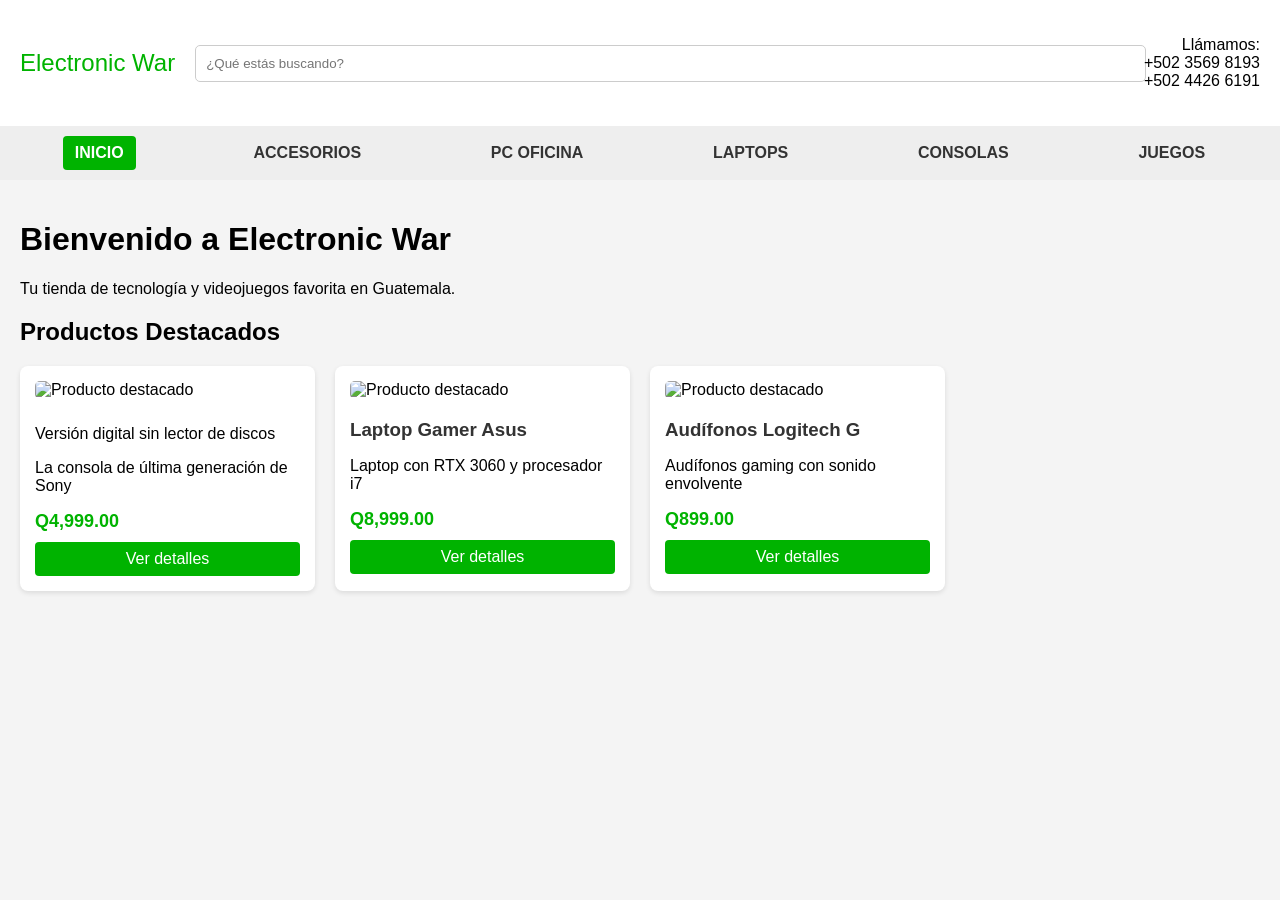
==== index.html @ 53caae28 "Add files via upload" ====
<!DOCTYPE html>
<html lang="es">
<head>
    <meta charset="UTF-8">
    <meta name="viewport" content="width=device-width, initial-scale=1.0">
    <title>Electronic War</title>
    <link rel="stylesheet" href="diseño.css">
</head>
<body>

    <header class="header">
        <div class="logo">Electronic War</div>
        <img src="">
        <div class="search-bar">
            <input type="text" placeholder="¿Qué estás buscando?">
        </div>
        <div class="contact">
            <p>Llámamos: <br> +502 3569 8193 <br> +502 4426 6191</p>
        </div>
    </header>

    <nav class="menu">
        <a href="#inicio" class="menu-link active" data-page="inicio">INICIO</a>
        <a href="#accesorios" class="menu-link" data-page="accesorios">ACCESORIOS</a>
        <a href="#pc-oficina" class="menu-link" data-page="pc-oficina">PC OFICINA</a>
        <a href="#laptops" class="menu-link" data-page="laptops">LAPTOPS</a>
        <a href="#consolas" class="menu-link" data-page="consolas">CONSOLAS</a>
        <a href="#juegos" class="menu-link" data-page="juegos">JUEGOS</a>
    </nav>
    
    <div class="content-container">
        <!-- Página de Inicio -->
        <div id="inicio" class="page active fade-in">
            <h1>Bienvenido a Electronic War</h1>
            <p>Tu tienda de tecnología y videojuegos favorita en Guatemala.</p>
            
            <h2>Productos Destacados</h2>
            <div class="product-grid">
                <div class="product-card">
                    <img src="https://m.media-amazon.com/images/I/61loOpDhuML._SL1500_._SX600_.jpg" alt="Producto destacado">
                    <p>Versión digital sin lector de discos</p>
                    <p>La consola de última generación de Sony</p>
                    <div class="price">Q4,999.00</div>
                    <a href="#" class="button">Ver detalles</a>
                </div>
                <div class="product-card">
                    <img src="https://m.media-amazon.com/images/I/71OyrTkxpGL._AC_SL1500_._SX600_.jpg" alt="Producto destacado">
                    <h3>Laptop Gamer Asus</h3>
                    <p>Laptop con RTX 3060 y procesador i7</p>
                    <div class="price">Q8,999.00</div>
                    <a href="#" class="button">Ver detalles</a>
                </div>
                <div class="product-card">
                    <img src="https://cdn.kemik.gt/2023/04/981-000863-LOGITECH-1200x1200-1.jpg" alt="Producto destacado">
                    <h3>Audífonos Logitech G</h3>
                    <p>Audífonos gaming con sonido envolvente</p>
                    <div class="price">Q899.00</div>
                    <a href="#" class="button">Ver detalles</a>
                </div>
            </div>
        </div>
        
        <!-- Página de Accesorios -->
        <div id="accesorios" class="page">
            <h1>Accesorios</h1>
            <p>Explora nuestra amplia gama de accesorios para computadoras y consolas.</p>
            
            <div class="product-grid">
                <div class="product-card">
                    <img src="https://proinfoaccesorios.com/wp-content/uploads/2023/01/teclado-gaming-keyboard-gk100f.jpg" alt="Teclado">
                    <h3>Teclado Mecánico RGB</h3>
                    <p>Teclado gaming con switches Cherry MX</p>
                    <div class="price">Q799.00</div>
                    <a href="#" class="button">Ver detalles</a>
                </div>
                <div class="product-card">
                    <img src="https://m.media-amazon.com/images/I/61mpMH5TzkL._AC_SL1500_._SX600_.jpg" alt="Mouse">
                    <h3>Mouse Gamer Logitech</h3>
                    <p>Mouse de alta precisión para gaming</p>
                    <div class="price">Q450.00</div>
                    <a href="#" class="button">Ver detalles</a>
                </div>
                <div class="product-card">
                    <img src="https://cdn.kemik.gt/2023/04/981-000863-LOGITECH-1200x1200-1.jpg" alt="Auriculares">
                    <h3>Audífonos Logitech G</h3>
                    <p>Audífonos gaming con sonido envolvente</p>
                    <div class="price">Q899.00</div>
                    <a href="#" class="button">Ver detalles</a>
                </div>
            </div>
        </div>
        
        <!-- Página de PC Oficina -->
        <div id="pc-oficina" class="page">
            <h1>PC para Oficina</h1>
            <p>Encuentra computadoras ideales para tu oficina o trabajo remoto.</p>
            
            <div class="product-grid">
                <div class="product-card">
                    <img src="https://agenciasway.com.gt/wp-content/uploads/2024/11/HP_24-cb1014la_All-in-One_Desktop_PC_Agencias_Way-2.jpg" alt="PC Oficina">
                    <h3>PC All-in-One HP</h3>
                    <p>Todo en uno con procesador i5 y SSD</p>
                    <div class="price">Q4,299.00</div>
                    <a href="#" class="button">Ver detalles</a>
                </div>
                <div class="product-card">
                    <img src="https://megacomputadoras.com.gt/wp-content/uploads/2024/08/DELL7060I58GEN-2.jpg" alt="PC Oficina">
                    <h3>PC Dell Optiplex</h3>
                    <p>Mini PC ideal para espacio reducido</p>
                    <div class="price">Q3,150.00</div>
                    <a href="#" class="button">Ver detalles</a>
                </div>
                <div class="product-card">
                    <img src="https://img.pacifiko.com/PROD/resize/1/500x500/NjBjNGFiYj.jpg" alt="PC Oficina">
                    <h3>Monitor UltraWide LG</h3>
                    <p>Monitor de 29" para mayor productividad</p>
                    <div class="price">Q2,450.00</div>
                    <a href="#" class="button">Ver detalles</a>
                </div>
            </div>
        </div>
        
        <!-- Página de Laptops -->
        <div id="laptops" class="page">
            <h1>Laptops</h1>
            <p>Las mejores laptops para trabajo y gaming.</p>
            
            <div class="product-grid">
                <div class="product-card">
                    <img src="https://ishop.gt/cdn/shop/files/IMG-5577525_7cec868d-1f81-4ecf-bc98-0a85a96c4525.jpg?v=1730310113&width=823" alt="Laptop">
                    <h3>MacBook Air M2</h3>
                    <p>Portátil potente y ligero de Apple</p>
                    <div class="price">Q10,999.00</div>
                    <a href="#" class="button">Ver detalles</a>
                </div>
                <div class="product-card">
                    <img src="https://cdn.kemik.gt/2024/11/21MA006PFJ-Lenovo-1200x1200-01.jpg" alt="Laptop">
                    <h3>Lenovo ThinkPad</h3>
                    <p>Laptop empresarial de alta resistencia</p>
                    <div class="price">Q10,599.00</div>
                    <a href="#" class="button">Ver detalles</a>
                </div>
                <div class="product-card">
                    <img src="https://storage-asset.msi.com/global/picture/image/feature/nb/gs/GS66-TigerLake/gs66-gpu-up-to-21-img-new.png" alt="Laptop">
                    <h3>MSI GS66 Stealth</h3>
                    <p>Laptop gaming con RTX 3070</p>
                    <div class="price">Q12,999.00</div>
                    <a href="#" class="button">Ver detalles</a>
                </div>
                <div class="product-card">
                    <img src="https://m.media-amazon.com/images/I/71OyrTkxpGL._AC_SL1500_._SX600_.jpg" alt="Producto destacado">
                    <h3>Laptop Gamer Asus</h3>
                    <p>Laptop con RTX 3060 y procesador i7</p>
                    <div class="price">Q8,999.00</div>
                    <a href="#" class="button">Ver detalles</a>
                </div>
            </div>
        </div>
        
        <!-- Página de Consolas -->
        <div id="consolas" class="page">
            <h1>Consolas</h1>
            <p>Las últimas consolas de videojuegos al mejor precio.</p>
            
            <div class="product-grid">
                <div class="product-card">
                    <img src="https://imagedelivery.net/4fYuQyy-r8_rpBpcY7lH_A/falabellaCO/119629961_01/w=1500,h=1500,fit=pad" alt="Consola">
                    <h3>Xbox Series X</h3>
                    <p>La consola más potente de Microsoft</p>
                    <div class="price">Q5,299.00</div>
                    <a href="#" class="button">Ver detalles</a>
                </div>
                <div class="product-card">
                    <img src="https://www.nintendo.com/eu/media/images/08_content_images/systems_5/nintendo_switch_3/nintendo_switch_oled/CI_NSwitch_main.jpg" alt="Consola">
                    <h3>Nintendo Switch OLED</h3>
                    <p>Nueva versión con pantalla OLED</p>
                    <div class="price">Q4,599.00</div>
                    <a href="#" class="button">Ver detalles</a>
                </div>
                <div class="product-card">
                    <img src="https://m.media-amazon.com/images/I/61loOpDhuML._SL1500_._SX600_.jpg" alt="Consola">
                    <h3>PlayStation 5 Digital</h3>
                    <p>Versión digital sin lector de discos</p>
                    <div class="price">Q4,999.00</div>
                    <a href="#" class="button">Ver detalles</a>
                </div>
            </div>
        </div>
        
        <!-- Página de Juegos -->
        <div id="juegos" class="page">
            <h1>Juegos</h1>
            <p>Los mejores títulos para todas las plataformas.</p>
            
            <div class="product-grid">
                <div class="product-card">
                    <img src="https://www.amaget.com/wp-content/uploads/2024/12/ea-sports-fc-25-standard-edition-ps5-goldgames-1-1.webp" alt="Juego">
                    <h3>FIFA 25</h3>
                    <p>El simulador de fútbol más popular</p>
                    <div class="price">Q899.00</div>
                    <a href="#" class="button">Ver detalles</a>
                </div>
                <div class="product-card">
                    <img src="https://acdn-us.mitiendanube.com/stores/003/950/271/products/mw3-2295fd22b17ce238b217000770320191-1024-1024.png" alt="Juego">
                    <h3>Call of Duty: Modern Warfare III</h3>
                    <p>Acción en primera persona</p>
                    <div class="price">Q799.00</div>
                    <a href="#" class="button">Ver detalles</a>
                </div>
                <div class="product-card">
                    <img src="https://xdvideogames.com/wp-content/uploads/2021/03/the-legend-of-zelda-normal-1-1.jpg" alt="Juego">
                    <h3>The Legend of Zelda</h3>
                    <p>Aventura épica para Nintendo Switch</p>
                    <div class="price">Q700.00</div>
                    <a href="#" class="button">Ver detalles</a>
                </div>
            </div>
        </div>
    </div>
<script src="codigo.js"></script>
</body>
</html>
---- diseño.css ----
body {
    font-family: Arial, sans-serif;
    margin: 0;
    padding: 0;
    background-color: #f4f4f4;
}
.header {
    background-color: #ffffff;
    padding: 20px;
    display: flex;
    justify-content: space-between;
    align-items: center;
    box-shadow: 0 2px 5px rgba(0, 0, 0, 0.1);
}
.logo {
    font-size: 24px;
    color: #00b300; /* Verde */
}
.search-bar {
    flex: 1;
    margin: 0 20px;
}
.search-bar input {
    width: 100%;
    padding: 10px;
    border: 1px solid #ccc;
    border-radius: 5px;
}
.contact {
    text-align: right;
}
.menu {
    background-color: #eeeeee;
    padding: 10px;
    display: flex;
    justify-content: space-around;
    position: sticky;
    top: 0;
    z-index: 100;
}
.menu a {
    text-decoration: none;
    color: #333;
    margin: 0 15px;
    font-weight: bold;
    padding: 8px 12px;
    border-radius: 4px;
    transition: background-color 0.3s, color 0.3s;
}
.menu a:hover {
    color: #00b300; /* Verde */
    background-color: #f9f9f9;
}
.menu a.active {
    color: white;
    background-color: #00b300;
}

/* Contenedor principal para las páginas */
.content-container {
    padding: 20px;
    min-height: 70vh;
}

/* Estilos para las "páginas" */
.page {
    display: none;
    animation-duration: 0.5s;
    animation-fill-mode: both;
}

.page.active {
    display: block;
}

/* Animaciones */
@keyframes fadeIn {
    from { opacity: 0; transform: translateY(20px); }
    to { opacity: 1; transform: translateY(0); }
}

@keyframes fadeOut {
    from { opacity: 1; transform: translateY(0); }
    to { opacity: 0; transform: translateY(-20px); }
}

.fade-in {
    animation-name: fadeIn;
}

.fade-out {
    animation-name: fadeOut;
}

/* Estilos adicionales para el contenido de ejemplo */
.product-grid {
    display: grid;
    grid-template-columns: repeat(auto-fill, minmax(250px, 1fr));
    gap: 20px;
    margin-top: 20px;
}

.product-card {
    background-color: white;
    border-radius: 8px;
    padding: 15px;
    box-shadow: 0 2px 5px rgba(0, 0, 0, 0.1);
    transition: transform 0.3s, box-shadow 0.3s;
}

.product-card:hover {
    transform: translateY(-5px);
    box-shadow: 0 5px 15px rgba(0, 0, 0, 0.1);
}

.product-card img {
    width: 100%;
    height: 180px;
    object-fit: cover;
    border-radius: 5px;
    margin-bottom: 10px;
}

.product-card h3 {
    margin: 10px 0;
    color: #333;
}

.product-card .price {
    font-weight: bold;
    color: #00b300;
    font-size: 18px;
}

.product-card .button {
    display: block;
    text-align: center;
    background-color: #00b300;
    color: white;
    padding: 8px;
    border-radius: 4px;
    margin-top: 10px;
    text-decoration: none;
}
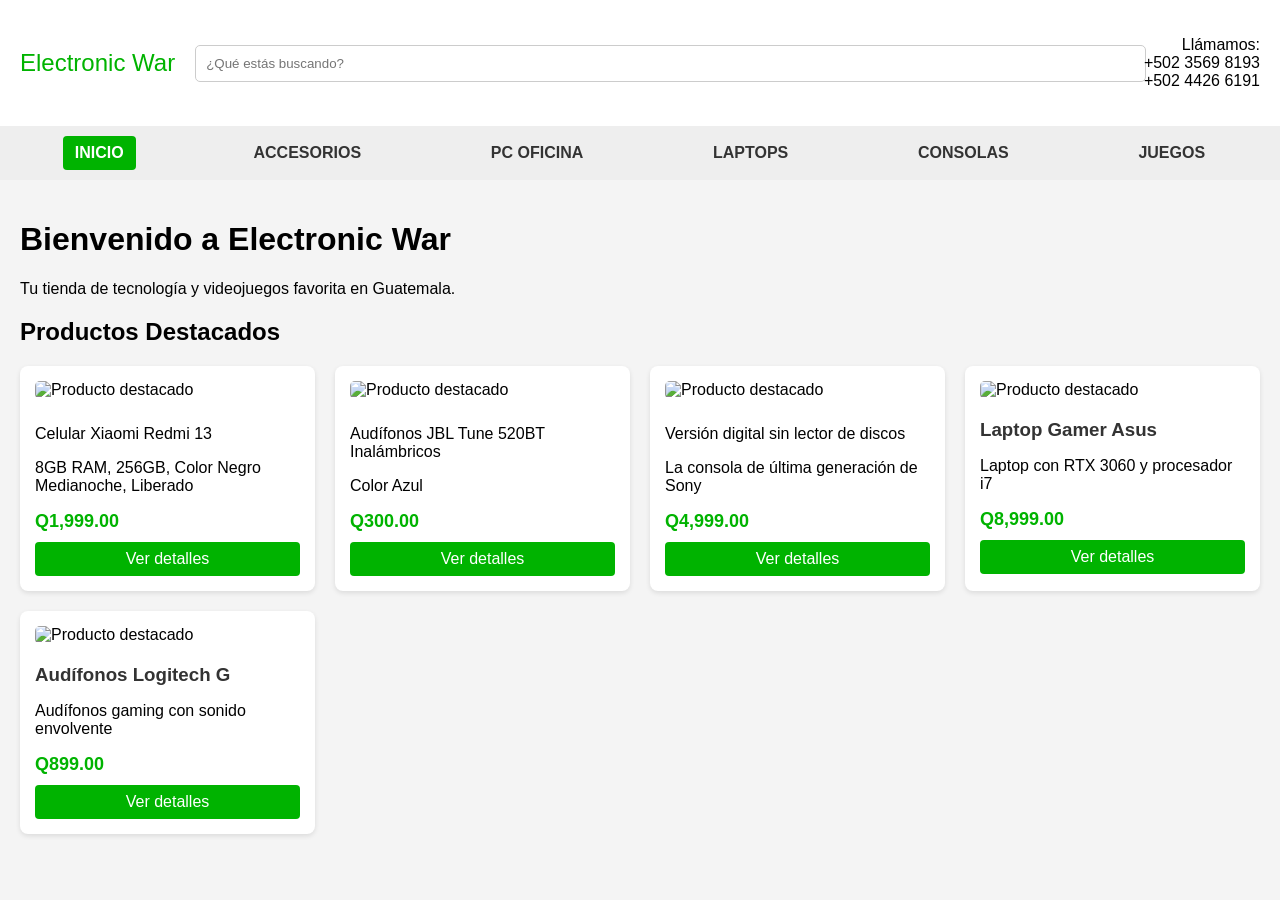
==== commit 242b6f94: "index.html" ====
--- a/index.html
+++ b/index.html
@@ -36,6 +36,20 @@
             
             <h2>Productos Destacados</h2>
             <div class="product-grid">
+                 <div class="product-card">
+                    <img src="https://xiaomistore.com.gt/wp-content/uploads/Redmi13.webp" alt="Producto destacado">
+                    <p>Celular Xiaomi Redmi 13</p>
+                    <p>8GB RAM, 256GB, Color Negro Medianoche, Liberado</p>
+                    <div class="price">Q1,999.00</div>
+                    <a href="#" class="button">Ver detalles</a>
+                </div>
+                 <div class="product-card">
+                    <img src="https://www.jbl.com.gt/dw/image/v2/AAUJ_PRD/on/demandware.static/-/Sites-masterCatalog_Harman/default/dwb810b873/01.JBL_Tune%20520BT_Product%20Image_Hero_Blue.png?sw=537&sfrm=png" alt="Producto destacado">
+                    <p>Audífonos JBL Tune 520BT Inalámbricos</p>
+                    <p>Color Azul</p>
+                    <div class="price">Q300.00</div>
+                    <a href="#" class="button">Ver detalles</a>
+                </div>
                 <div class="product-card">
                     <img src="https://m.media-amazon.com/images/I/61loOpDhuML._SL1500_._SX600_.jpg" alt="Producto destacado">
                     <p>Versión digital sin lector de discos</p>
@@ -87,6 +101,13 @@
                     <div class="price">Q899.00</div>
                     <a href="#" class="button">Ver detalles</a>
                 </div>
+                <div class="product-card">
+                    <img src="https://xiaomistore.com.gt/wp-content/uploads/Redmi_Watch_5_Active1.webp" alt="Auriculares">
+                    <h3>Reloj Inteligente Xiaomi Redmi Watch</h3>
+                    <p>Pantalla de alta resolución de 1,39 pulgadas y 326 ppp. Diseño ligero de 32 g. Más de 100 pantallas del reloj escogidas. Chip GPS de gama alta de 12 nm. Prueba de oxígeno en sangre. Batería de larga duración de 16 días. 117 modos de entrenamiento* Monitor de frecuencia cardiaca de 24 horas.</p>
+                    <div class="price">Q298.00</div>
+                    <a href="#" class="button">Ver detalles</a>
+                </div>
             </div>
         </div>
         
@@ -154,6 +175,13 @@
                     <div class="price">Q8,999.00</div>
                     <a href="#" class="button">Ver detalles</a>
                 </div>
+                 <div class="product-card">
+                    <img src="https://img.pacifiko.com/PROD/resize/1/1000x1000/M2QxODQ4Yj_84.png" alt="Producto destacado">
+                    <h3>Laptop Gaming HP Victus</h3>
+                    <p>15.6 Pulgadas FHD, Intel Core I5 12450H, 8GB RAM, 512GB SSD, NVIDIA GeForce RTX 3050, 144Hz, W11H, Color Azul</p>
+                    <div class="price">Q7,999.00</div>
+                    <a href="#" class="button">Ver detalles</a>
+                </div>
             </div>
         </div>
         
@@ -219,4 +247,4 @@
     </div>
 <script src="codigo.js"></script>
 </body>
-</html>+</html>
